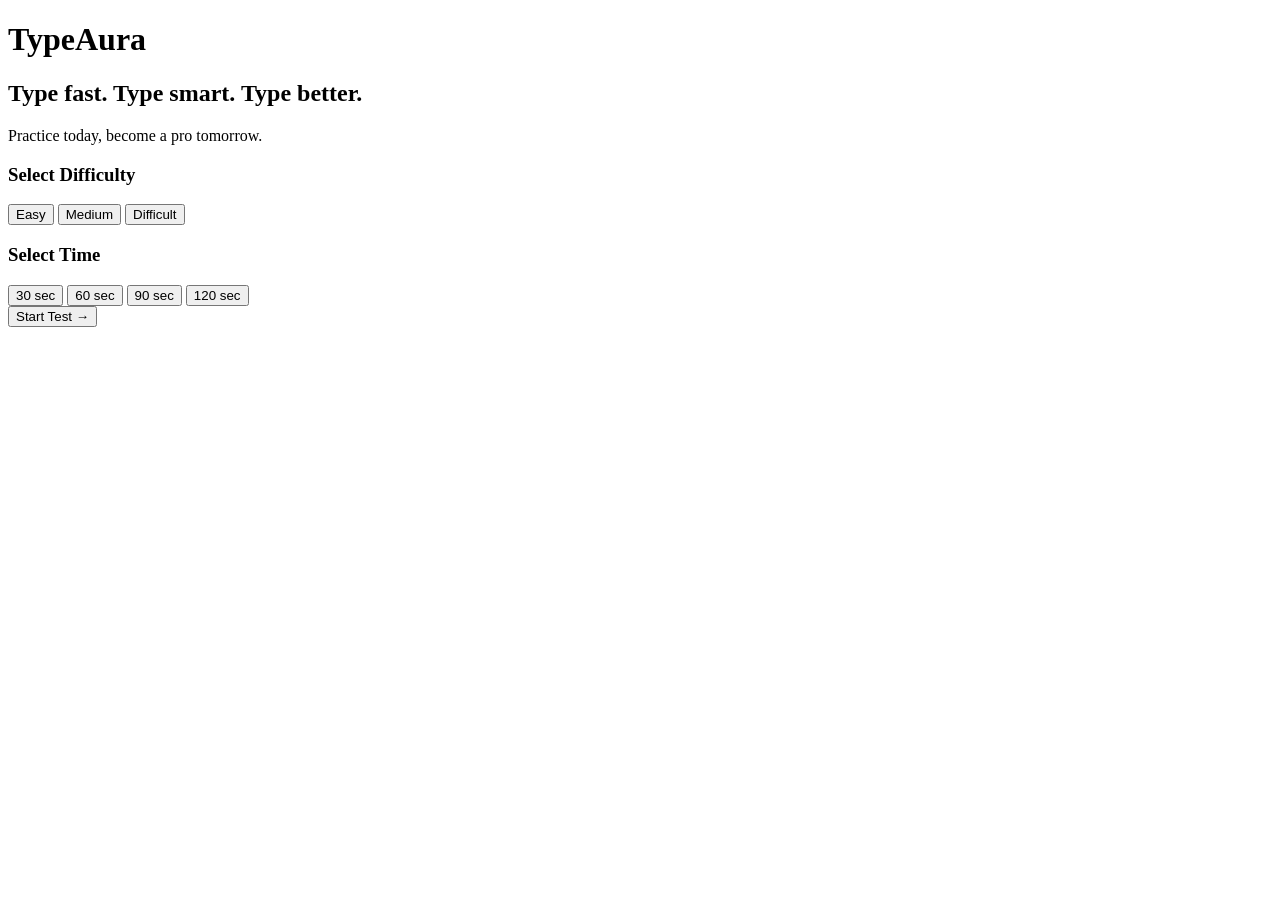
==== index.html @ ad679e34 "HTML for page-1 is done" ====
<!DOCTYPE html>
<html>

<head>
	<meta charset="UTF-8">
	<meta name="viewport" content="width=device-width, initial-scale=1.0">

	<link rel="stylesheet" href="style.css">

	<title>TypeAura</title>
</head>

<body>
	<header>
		<div>
			<h1>TypeAura</h1>
		</div>
	</header>

	<section>
		<h2>Type fast. Type smart. Type better.</h2>
		<p>Practice today, become a pro tomorrow.</p>
	</section>

	<section>
		<h3>Select Difficulty</h3>

		<button type="button">Easy</button>
		<button type="button">Medium</button>
		<button type="button">Difficult</button>
	</section>

	<section>
		<h3>Select Time</h3>

		<button type="button">30 sec</button>
		<button type="button">60 sec</button>
		<button type="button">90 sec</button>
		<button type="button">120 sec</button>
	</section>

	<button type="button">Start Test →</button>
</body>

</html>
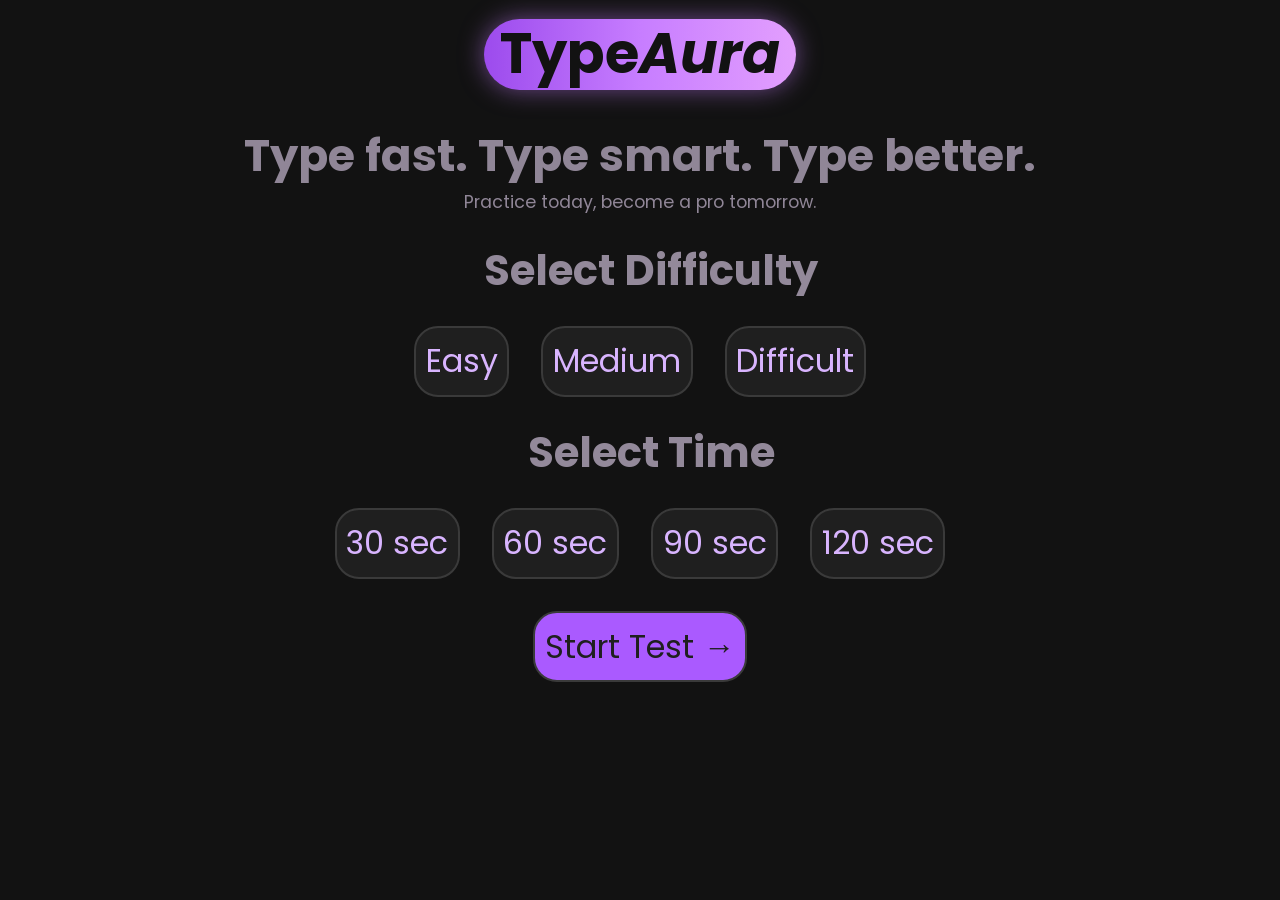
==== commit ee875c83: "Some files were added" ====
--- a/index.html
+++ b/index.html
@@ -6,40 +6,48 @@
 	<meta name="viewport" content="width=device-width, initial-scale=1.0">
 
 	<link rel="stylesheet" href="style.css">
+	<link rel="stylesheet"
+		href="https://fonts.googleapis.com/css2?family=Poppins:wght@300;400;500;600;700&display=swap">
 
 	<title>TypeAura</title>
 </head>
 
 <body>
 	<header>
-		<div>
-			<h1>TypeAura</h1>
+		<div class="logo">
+			<h1>Type<i>Aura</i></h1>
 		</div>
 	</header>
 
 	<section>
-		<h2>Type fast. Type smart. Type better.</h2>
-		<p>Practice today, become a pro tomorrow.</p>
+		<h2 class="text_1">Type fast. Type smart. Type better.</h2>
+		<p class="text_2">Practice today, become a pro tomorrow.</p>
 	</section>
 
 	<section>
-		<h3>Select Difficulty</h3>
+		<h3 class="test_type">Select Difficulty</h3>
 
-		<button type="button">Easy</button>
-		<button type="button">Medium</button>
-		<button type="button">Difficult</button>
+		<div class="buttons_test">
+			<button type="button" class="lvl_buttons" data-level="easy">Easy</button>
+			<button type="button" class="lvl_buttons" data-level="medium">Medium</button>
+			<button type="button" class="lvl_buttons" data-level="difficult">Difficult</button>
+		</div>
 	</section>
 
 	<section>
-		<h3>Select Time</h3>
+		<h3 class="test_type">Select Time</h3>
 
-		<button type="button">30 sec</button>
-		<button type="button">60 sec</button>
-		<button type="button">90 sec</button>
-		<button type="button">120 sec</button>
+		<div class="buttons_test">
+			<button type="button" class="time_buttons" data-time="30">30 sec</button>
+			<button type="button" class="time_buttons" data-time="60">60 sec</button>
+			<button type="button" class="time_buttons" data-time="90">90 sec</button>
+			<button type="button" class="time_buttons" data-time="120">120 sec</button>
+		</div>
 	</section>
 
-	<button type="button">Start Test →</button>
+	<button class="start_test" type="button" id="start_test">Start Test →</button>
+
+	<script src="page.js"></script>
 </body>
 
 </html>
--- a/style.css
+++ b/style.css
@@ -0,0 +1,99 @@
+*{
+	margin: 0;
+	padding: 0;
+	font-family: "Poppins",sans-serif;
+}
+
+body{
+	color: white;
+	background:#121212;
+}
+
+header{
+	display: flex;
+	justify-content: center;
+	margin-bottom: 2rem;
+	margin-top: 1.2rem;
+	margin-bottom: 1rem;
+}
+
+.logo{
+	display: flex;
+	align-items: baseline;
+ 	margin-bottom: 1rem;
+}
+
+.logo h1{
+	font-size: 3.5rem;
+	background:linear-gradient(90deg,#9c4bed,#c77dff,#e39ffe);
+	filter: drop-shadow(0 0 12px rgba(199, 125, 255, 0.5));
+	color: #121212;
+	border-radius: 9999px;
+	padding-left: 1rem;
+	padding-right: 1rem;
+	padding-top: 0.4rem;
+	padding-bottom: 0.5rem;
+	line-height: 1;
+}
+
+.text_1, .text_2{
+	font-size: 2.8rem;
+	margin-bottom: 0rem;
+	color: #908697;
+	text-align: center;
+}
+
+.text_2{
+	font-size: 1.1rem;
+}
+
+.test_type{
+	font-size: 2.6rem;
+	color: #93899a;
+	margin-left: 1.4rem;
+	margin-top: 1.5rem;
+	margin-bottom: 1.5rem;
+	text-align: center;
+}
+
+.buttons_test{
+	display: flex;
+	flex-direction: row;
+	justify-content: center;
+	gap: 2rem;
+	margin-left: 2rem;
+	margin-right: 2rem;
+}
+
+button{
+	border-radius: 1.5rem;
+	padding: 0.6rem;
+	font-size: 2rem;
+	background-color: #1f1f1f;
+	color: #d8b4fe;
+	border: 2px solid #3a3a3a;
+}
+
+.start_test{
+	margin-top: 2rem;
+	font-size: 2rem;
+	display: block;
+	margin-left: auto;
+	margin-right: auto;
+
+	background-color: #aa5aff;
+	color: #1f1f1f;
+	padding-left: 0.6rem;
+	padding-right: 0.6rem;
+}
+
+button:hover{
+	transform: scale(1.1);
+	cursor: pointer;
+	transition: 0.4s;
+}
+
+.time_buttons:hover, .lvl_buttons:hover, .active{
+	background-color: #aa5aff;
+	color: #121212;
+}
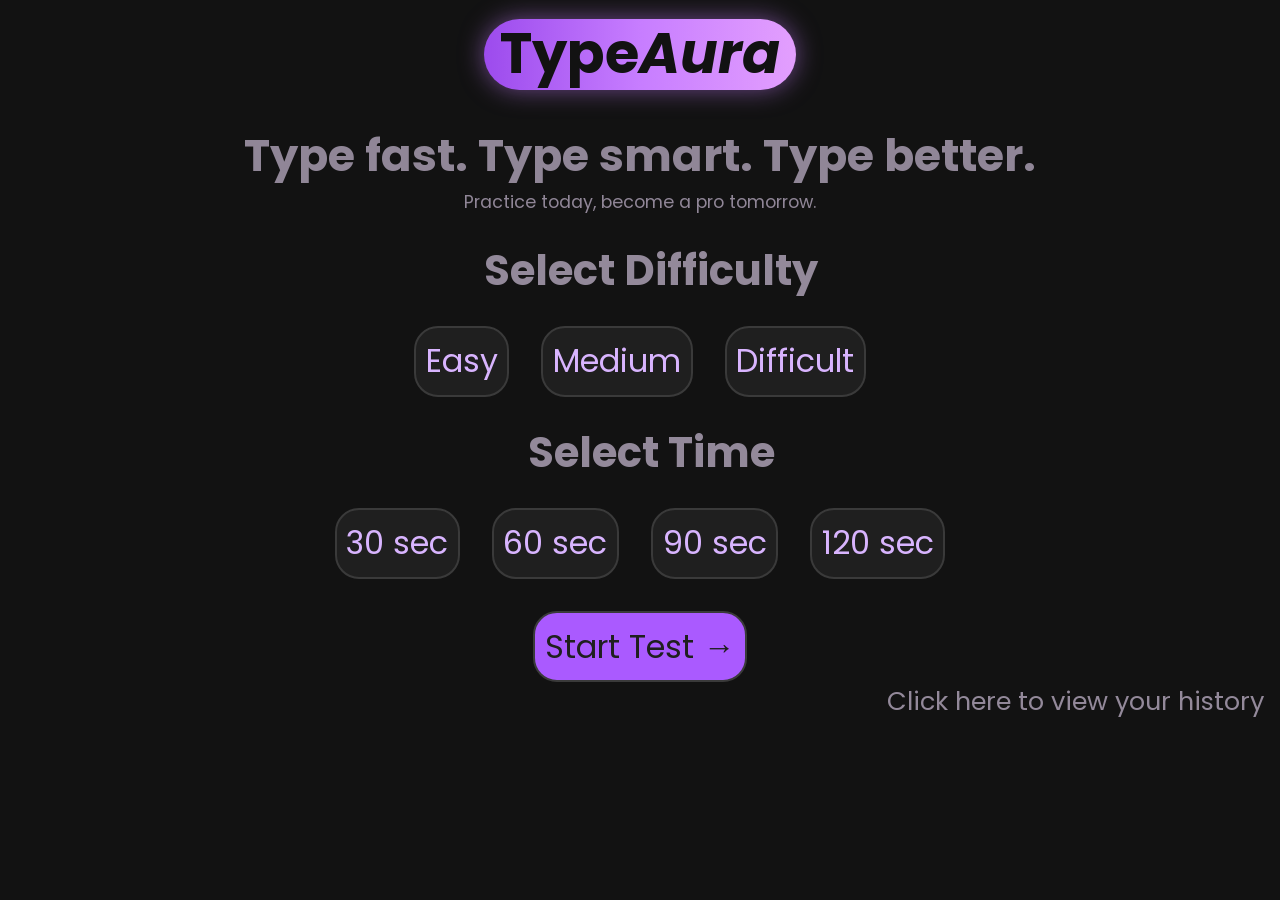
==== commit 217b4492: "Fixed char based wrapping to prevent mid-word breaks" ====
--- a/index.html
+++ b/index.html
@@ -6,8 +6,7 @@
 	<meta name="viewport" content="width=device-width, initial-scale=1.0">
 
 	<link rel="stylesheet" href="style.css">
-	<link rel="stylesheet"
-		href="https://fonts.googleapis.com/css2?family=Poppins:wght@300;400;500;600;700&display=swap">
+	<link rel="stylesheet" href="https://fonts.googleapis.com/css2?family=Poppins:wght@300;400;500;600;700&display=swap">
 
 	<title>TypeAura</title>
 </head>
@@ -46,6 +45,7 @@
 	</section>
 
 	<button class="start_test" type="button" id="start_test">Start Test →</button>
+	<p class="view_history" onclick="window.location.href='history.html'">Click here to view your history</p>
 
 	<script src="page.js"></script>
 </body>
--- a/style.css
+++ b/style.css
@@ -96,4 +96,48 @@
 .time_buttons:hover, .lvl_buttons:hover, .active{
 	background-color: #aa5aff;
 	color: #121212;
+}
+
+.view_history{
+	font-weight: 400;
+	text-align: right;
+	margin-right: 1rem;
+	color: #93899a;
+	font-size: 1.6rem;
+	cursor: pointer;
+}
+
+@media (max-width: 768px){
+	.logo h1{
+		font-size: 2.2rem;
+	}
+
+	.text_1{
+		font-size: 1.7rem;
+	}
+
+	.text_2{
+		font-size: 0.9rem;
+	}
+
+	.test_type{
+		font-size: 1.8rem;
+		margin-left: 0.5rem;
+	}
+
+	.buttons_test {
+        flex-wrap: wrap;
+        gap: 1rem;
+        margin-left: 1rem;
+        margin-right: 1rem;
+    }
+
+    button {
+        font-size: 1.4rem;
+        padding: 0.5rem 0.8rem;
+    }
+
+    .start_test {
+        font-size: 1.5rem;
+    }
 }
